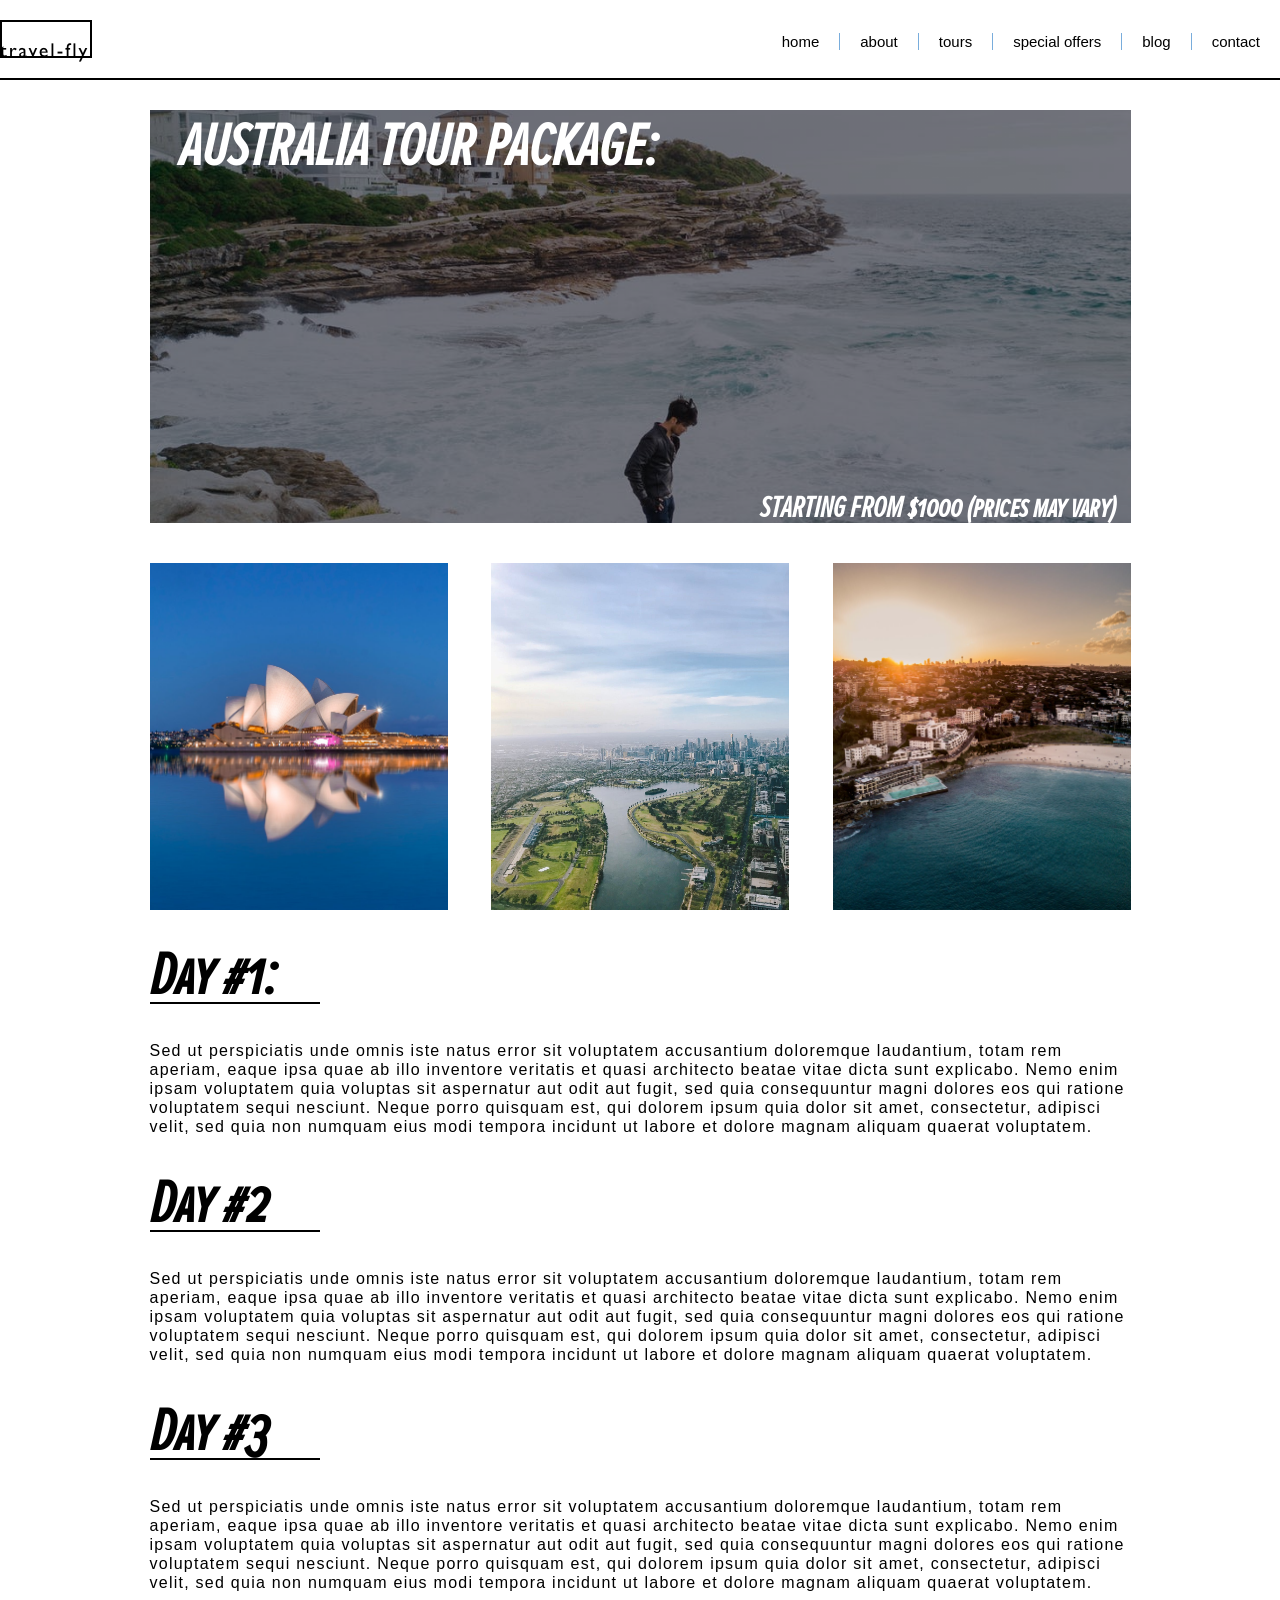
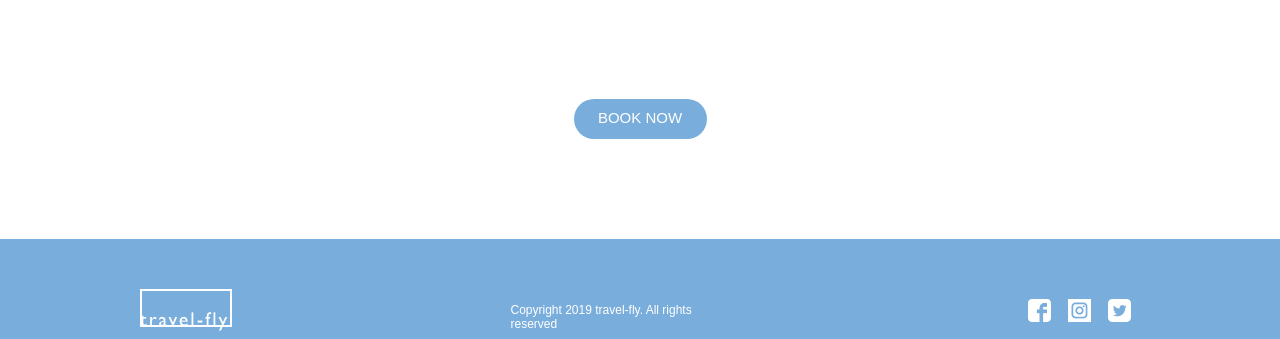
==== australia.html @ 0bad38cb "Initial commit" ====
<!DOCTYPE html>
<html lang="en">
  <head>
    <meta charset="UTF-8" />
    <meta name="viewport" content="width=device-width, initial-scale=1.0" />
    <title>Australia</title>
    <link rel="stylesheet" href="css/styles.css" />
  </head>
  <body>
    <nav class="black">
      <div class="logo"></div>
      <div class="black-links">
        <a href="index.html" class="active">home</a>
        <a href="about.html" class="active">about</a>
        <a href="tours.html" class="active">tours</a>
        <a href="special.html" class="active">special offers</a>
        <a href="blog.html" class="active">blog</a>
        <a class="contact" href="contact.html" class="acive">contact</a>
      </div>
    </nav>

    <!-- =========HEADER PICTURE=============== -->
    <section class="individual-tours">
      <header class="australia-main">
        <h1>AUSTRALIA TOUR PACKAGE:</h1>
        <h4>STARTING FROM $1000 (prices may vary)</h4>
      </header>

      <div class="tour-images">
        <div class="image seven"></div>
        <div class="image eight"></div>
        <div class="image nine"></div>
      </div>
      <div class="tour-text">
        <div class="text">
          <h1>Day #1:</h1>
          <p>
            Sed ut perspiciatis unde omnis iste natus error sit voluptatem
            accusantium doloremque laudantium, totam rem aperiam, eaque ipsa
            quae ab illo inventore veritatis et quasi architecto beatae vitae
            dicta sunt explicabo. Nemo enim ipsam voluptatem quia voluptas sit
            aspernatur aut odit aut fugit, sed quia consequuntur magni dolores
            eos qui ratione voluptatem sequi nesciunt. Neque porro quisquam est,
            qui dolorem ipsum quia dolor sit amet, consectetur, adipisci velit,
            sed quia non numquam eius modi tempora incidunt ut labore et dolore
            magnam aliquam quaerat voluptatem.
          </p>
        </div>
        <div class="text">
          <h1>Day #2</h1>
          <p>
            Sed ut perspiciatis unde omnis iste natus error sit voluptatem
            accusantium doloremque laudantium, totam rem aperiam, eaque ipsa
            quae ab illo inventore veritatis et quasi architecto beatae vitae
            dicta sunt explicabo. Nemo enim ipsam voluptatem quia voluptas sit
            aspernatur aut odit aut fugit, sed quia consequuntur magni dolores
            eos qui ratione voluptatem sequi nesciunt. Neque porro quisquam est,
            qui dolorem ipsum quia dolor sit amet, consectetur, adipisci velit,
            sed quia non numquam eius modi tempora incidunt ut labore et dolore
            magnam aliquam quaerat voluptatem.
          </p>
        </div>
        <div class="text">
          <h1>Day #3</h1>
          <p>
            Sed ut perspiciatis unde omnis iste natus error sit voluptatem
            accusantium doloremque laudantium, totam rem aperiam, eaque ipsa
            quae ab illo inventore veritatis et quasi architecto beatae vitae
            dicta sunt explicabo. Nemo enim ipsam voluptatem quia voluptas sit
            aspernatur aut odit aut fugit, sed quia consequuntur magni dolores
            eos qui ratione voluptatem sequi nesciunt. Neque porro quisquam est,
            qui dolorem ipsum quia dolor sit amet, consectetur, adipisci velit,
            sed quia non numquam eius modi tempora incidunt ut labore et dolore
            magnam aliquam quaerat voluptatem.
          </p>
        </div>
      </div>
    </section>
    <div class="learnmore-button">
      <p>BOOK NOW</p>
    </div>

    <footer>
      <div class="footer-content">
        <div class="icon"></div>
        <div class="copywright">
          Copyright 2019 travel-fly. All rights reserved
        </div>
        <div class="socials">
          <div class="facebook"></div>
          <div class="instagram"></div>
          <div class="twitter"></div>
        </div>
      </div>
    </footer>
  </body>
</html>
---- css/styles.css ----
* {
  margin: 0;
  padding: 0;
  box-sizing: border-box;
}

html,
body {
  height: 100px;
}

h1,
h2,
h3,
h4,
h5,
h6,
p {
  margin-bottom: 16px;
}

@font-face {
  font-family: "Gill Sans", "Gill Sans MT", Calibri, "Trebuchet MS", sans-serif;
  src: url(fonts/GillSans.ttf);
}
@font-face {
  font-family: ProximaNova;
  src: url(fonts/Proxima-Nova-Thinone.otf);
}
@font-face {
  font-family: Proxima;
  src: url(fonts/ProximaNovaScOsfExtraCondensed.ttf);
}
@font-face {
  font-family: Lato;
  src: url(fonts/Lato/Lato-lightItalic.ttf);
}
.hero {
  width: 100%;
  height: 500px;
  padding-top: 20px;
  background-image: linear-gradient(to right, rgba(0, 0, 0, 0.4), rgba(0, 0, 0, 0.4)), url(../assets/images/hero.jpg);
  margin: 0 auto;
  background-size: cover;
  background-repeat: no-repeat;
  background-position: center;
}

.promo-tours {
  width: 1280px;
  min-height: 304px;
  margin: -50px auto 0 auto;
  display: flex;
  justify-content: space-around;
  padding-left: 160px;
  padding-right: 160px;
}
.promo-tours .promo {
  height: 304px;
  width: 236px;
  background-position: center;
  background-size: cover;
  background-repeat: no-repeat;
  margin: 0 auto;
  color: #ffffff;
  text-align: center;
  font-family: Proxima;
}
.promo-tours .israel {
  background-image: linear-gradient(to right, rgba(0, 0, 0, 0.5), rgba(0, 0, 0, 0.5)), url(../assets/tour/tour-01.jpg);
}
.promo-tours h1 {
  height: 20px;
  margin: 0 auto;
  font-size: 60px;
  text-align: center;
  padding-top: 47px;
}
.promo-tours h2 {
  font-size: 30px;
  padding-top: 70px;
  padding-bottom: 50px;
}
.promo-tours .learnmore-button {
  width: 133px;
  height: 40px;
  background-color: #79addc;
  z-index: 99;
  border-radius: 20px;
  margin: auto;
  padding-top: 10px;
}
.promo-tours .learnmore-button a {
  font-size: 15px;
  margin: 0 auto;
  width: 100px;
  height: 17px;
  font-size: 15px;
  margin: 0 auto;
  text-align: center;
  padding-top: 10px;
  font-family: "Gill Sans", "Gill Sans MT", Calibri, "Trebuchet MS", sans-serif;
  text-decoration: none;
  color: #ffffff;
}
.promo-tours .usa {
  background-image: linear-gradient(to right, rgba(0, 0, 0, 0.5), rgba(0, 0, 0, 0.5)), url(../assets/tour/tour-02.jpg);
}
.promo-tours .australia {
  background-image: linear-gradient(to right, rgba(0, 0, 0, 0.5), rgba(0, 0, 0, 0.5)), url(../assets/tour/tour-03.jpg);
}

@media only screen and (max-width: 1060px) {
  .promo-tours {
    width: 236px;
    flex-direction: column;
    padding-left: 0;
    padding-right: 0;
    display: block;
  }
  .promo-tours .promo {
    margin-bottom: 30px;
  }
}
footer {
  width: 100%;
  min-height: 100px;
  background-color: #79addc;
}
footer .footer-content {
  max-width: 1000px;
  min-height: 60px;
  margin: 0 auto;
  padding-top: 50px;
  display: flex;
  justify-content: space-between;
  align-items: center;
}
footer .footer-content .icon {
  width: 92px;
  height: 42px;
  background-image: url(../assets/icons/logo-white.png);
  background-position: center;
  background-size: cover;
  background-repeat: no-repeat;
}
footer .footer-content .copywright {
  width: 230px;
  height: 14px;
  font-family: "Gill Sans", "Gill Sans MT", Calibri, "Trebuchet MS", sans-serif;
  font-size: 12px;
  color: #ffffff;
}
footer .footer-content .socials {
  width: 121px;
  min-height: 23px;
  display: flex;
  justify-content: space-around;
}
footer .footer-content .socials .facebook {
  height: 23px;
  width: 23px;
  background-image: url(../assets/icons/facebook@2x.png);
  background-position: center;
  background-size: cover;
  background-repeat: no-repeat;
}
footer .footer-content .socials .instagram {
  height: 23px;
  width: 23px;
  background-image: url(../assets/icons/instagram@2x.png);
  background-position: center;
  background-size: cover;
  background-repeat: no-repeat;
}
footer .footer-content .socials .twitter {
  height: 23px;
  width: 23px;
  background-image: url(../assets/icons/twitter@2x.png);
  background-position: center;
  background-size: cover;
  background-repeat: no-repeat;
}

@media only screen and (max-width: 1100px) {
  footer {
    display: block;
    padding-top: 15px;
  }
  footer .footer-content {
    display: flex;
    justify-content: space-around;
    padding-left: 10px;
    padding-right: 10px;
  }
  footer .footer-content .icon {
    margin-left: 15px;
  }
  footer .copywright {
    margin-left: 90px;
    padding-top: 15px;
    padding-bottom: 15px;
  }
  footer .socials {
    width: 125px;
    margin-left: 135px;
    padding-top: 15px;
    padding-bottom: 15px;
  }
}
.booking-form {
  max-width: 1280px;
  min-height: 200px;
  margin: 0 auto;
  display: block;
}
.booking-form h1 {
  width: 1280px;
  padding-left: 202px;
  margin-top: 50px;
  height: 50px;
  font-family: Proxima;
  font-size: 60px;
}
.booking-form .info-fields {
  max-width: 875px;
  min-height: 60px;
  margin: 0 auto;
  border-bottom: 20px;
}
.booking-form .info-fields .field-one-container {
  max-width: 875px;
  min-height: 50px;
  display: flex;
  border-bottom: 20px;
  justify-content: space-between;
}
.booking-form .info-fields .field-one-container #field-one {
  width: 325px;
  height: 50px;
  border: solid #79addc 1px;
  margin-bottom: 15px;
  text-indent: 10px;
}
.booking-form .info-fields .field-one-container #field-two {
  width: 540px;
  height: 50px;
  border: solid #79addc 1px;
  margin-bottom: 15px;
  text-indent: 10px;
}
.booking-form .info-fields .field-two-container {
  max-width: 875px;
  min-height: 50px;
  margin-top: 15px;
  display: flex;
  justify-content: space-between;
  border-bottom: 20px;
}
.booking-form .info-fields .field-two-container #field-three {
  width: 325px;
  height: 50px;
  border: solid #79addc 1px;
  margin-bottom: 15px;
  text-indent: 10px;
}
.booking-form .info-fields .field-two-container #field-four {
  max-width: 540px;
  height: 50px;
  border: solid #79addc 1px;
  margin-bottom: 15px;
  text-indent: 10px;
}
.booking-form .checkin-fields {
  max-width: 875px;
  min-height: 60px;
  margin-top: 25px;
  margin: 0 auto;
  display: block;
}
.booking-form .check-in {
  max-width: 875px;
  height: 60px;
  font-family: "Gill Sans", "Gill Sans MT", Calibri, "Trebuchet MS", sans-serif;
  display: flex;
}
.booking-form .text-one {
  width: 118px;
  height: 60px;
  font-family: "Gill Sans", "Gill Sans MT", Calibri, "Trebuchet MS", sans-serif;
  opacity: 0.6;
  font-size: 18px;
  color: black;
  padding-top: 15px;
}
.booking-form #field-five {
  width: 757px;
  height: 60px;
  border: solid #79addc 1px;
  margin-bottom: 15px;
  text-indent: 10px;
}
.booking-form #field-five input {
  text-indent: 10px;
}
.booking-form .check-out {
  max-width: 875px;
  height: 60px;
  font-family: "Gill Sans", "Gill Sans MT", Calibri, "Trebuchet MS", sans-serif;
  display: flex;
}
.booking-form .check-out .text-two {
  width: 118px;
  height: 60px;
  font-family: "Gill Sans", "Gill Sans MT", Calibri, "Trebuchet MS", sans-serif;
  opacity: 0.6;
  font-size: 18px;
  color: black;
  padding-top: 20px;
  margin-top: 5px;
}
.booking-form .check-out #field-six {
  width: 757px;
  height: 60px;
  border: solid #79addc 1px;
  margin-bottom: 15px;
  text-indent: 10px;
  margin-top: 10px;
}
.booking-form .people-fields {
  max-width: 1280px;
  min-height: 60px;
  margin-top: 25px;
  display: flex;
  padding-left: 135px;
  padding-right: 135px;
  justify-content: space-around;
  margin-top: 20px;
  padding-bottom: 25px;
}
.booking-form .people-fields .adult-container {
  width: 200px;
  height: 60px;
  display: flex;
  justify-content: space-between;
}
.booking-form .people-fields .adult-container .adult-text {
  width: 150px;
  font-family: "Gill Sans", "Gill Sans MT", Calibri, "Trebuchet MS", sans-serif;
  opacity: 0.6;
  margin-top: 10px;
}
.booking-form .people-fields .adult-container .adult-field {
  width: 105px;
  height: 40px;
  border: solid #79addc 1px;
}
.booking-form .people-fields .children-container {
  max-width: 200px;
  height: 60px;
  display: flex;
  justify-content: space-between;
}
.booking-form .people-fields .children-container .children-text {
  width: 150px;
  font-family: "Gill Sans", "Gill Sans MT", Calibri, "Trebuchet MS", sans-serif;
  opacity: 0.6;
  margin-top: 10px;
}
.booking-form .people-fields .children-container .children-field {
  width: 105px;
  height: 40px;
  border: solid #79addc 1px;
}
.booking-form .people-fields .rooms-container {
  max-width: 200px;
  height: 60px;
  display: flex;
  justify-content: space-between;
}
.booking-form .people-fields .rooms-container .rooms-text {
  width: 150px;
  font-family: "Gill Sans", "Gill Sans MT", Calibri, "Trebuchet MS", sans-serif;
  opacity: 0.6;
  margin-top: 10px;
}
.booking-form .people-fields .rooms-container .rooms-field {
  width: 105px;
  height: 40px;
  border: solid #79addc 1px;
}
.booking-form .message-container {
  max-width: 1280px;
  min-height: 200px;
}
.booking-form .message-container #message {
  width: 875px;
  height: 200px;
  margin-bottom: 30px;
  border: solid #79addc 1px;
  margin-left: 202px;
}
.booking-form .message-container #message ::placeholder {
  margin-left: 10px;
}
.booking-form .submit-button-container {
  max-width: 875px;
  min-height: 140px;
  margin: 0 auto;
}
.booking-form .submit-button {
  max-width: 875px;
  min-height: 60px;
  background-color: #79addc;
  border-radius: 30px;
  font-family: "Gill Sans", "Gill Sans MT", Calibri, "Trebuchet MS", sans-serif;
  font-size: 15px;
  color: #ffffff;
  text-align: center;
  display: flex;
  justify-content: center;
  align-items: center;
}

@media only screen and (max-width: 1100px) {
  .booking-form {
    width: 375px;
    flex-direction: column;
    padding-left: 0;
    padding-right: 0;
    display: block;
    margin: 0 auto;
  }
  .booking-form h1 {
    padding-left: 0;
  }
  .booking-form .info-fields {
    width: 375px;
    display: block;
  }
  .booking-form .info-fields .field-one-container {
    width: 375px;
    display: block;
  }
  .booking-form .info-fields .field-one-container #field-one {
    width: 375px;
  }
  .booking-form .info-fields .field-one-container #field-two {
    width: 375px;
  }
  .booking-form .info-fields .field-two-container {
    width: 375px;
    display: block;
  }
  .booking-form .info-fields .field-two-container #field-three {
    width: 375px;
    height: 50px;
  }
  .booking-form .info-fields .field-two-container #field-four {
    width: 375px;
    height: 50px;
  }
  .booking-form .checkin-fields {
    width: 375px;
    display: block;
    margin-left: 0;
  }
  .booking-form .checkin-fields .check-in {
    width: 375px;
  }
  .booking-form .checkin-fields .check-in .text-one {
    width: 100px;
    font-size: 15px;
  }
  .booking-form .checkin-fields .check-in #field-five {
    width: 275px;
  }
  .booking-form .checkin-fields .check-out {
    width: 375px;
  }
  .booking-form .checkin-fields .text-two {
    width: 100px;
    font-size: 15px;
  }
  .booking-form .checkin-fields #field-six {
    width: 275px;
  }
  .booking-form .people-fields {
    width: 375px;
    min-height: 200px;
    display: block;
    margin: 0 auto;
    flex-direction: column;
    padding-left: 0;
    padding-right: 0;
    align-items: center;
    margin-top: 0;
    margin-top: 50px;
  }
  .booking-form .people-fields .adult-container {
    margin-bottom: 25px;
  }
  .booking-form .people-fields .children-container {
    margin-bottom: 25px;
  }
  .booking-form .message-container {
    margin-left: 0;
  }
  .booking-form .message-container #message {
    width: 375px;
    margin-left: 0;
  }
}
nav {
  max-width: 980px;
  min-height: 60px;
  margin: 0 auto;
  display: flex;
  justify-content: space-between;
  border-bottom: #ffffff solid 2px;
}
nav .logo {
  width: 92px;
  height: 42px;
  background-image: url(../assets/icons/logo-white.png);
  background-position: center;
  background-size: cover;
  background-repeat: no-repeat;
}
nav .links {
  width: 525px;
  min-height: 42px;
  display: flex;
  font-family: "Gill Sans", "Gill Sans MT", Calibri, "Trebuchet MS", sans-serif;
  font-size: 15px;
}
nav .links a {
  text-decoration: none;
  color: #ffffff;
  align-self: center;
  margin: auto;
  border-right: solid 1px #79addc;
  padding-left: 20px;
  padding-right: 20px;
}
nav .links .contact {
  border-right: none;
}

.hero-content {
  width: 475px;
  height: 285px;
  margin: 0 auto;
  margin-top: 100px;
}
.hero-content h1 {
  font-family: Proxima;
  font-size: 60px;
  color: #ffffff;
  text-align: center;
}
.hero-content p {
  font-family: Lato;
  font-size: 20px;
  color: #ffffff;
  text-align: center;
  padding-bottom: 25px;
}
.hero-content .readmore-button {
  width: 122px;
  height: 40px;
  background-color: #79addc;
  margin: 0 auto;
  text-align: center;
  align-items: center;
  margin-top: 25px;
}
.hero-content .readmore-button p {
  font-family: "Gill Sans", "Gill Sans MT", Calibri, "Trebuchet MS", sans-serif;
  font-size: 15px;
  color: #ffffff;
  padding-top: 10px;
}

.black {
  max-width: 1280px;
  height: 60px;
  margin: 0 auto;
  display: flex;
  justify-content: space-between;
  border-bottom: black solid 2px;
  margin-top: 20px;
}
.black .logo {
  width: 92px;
  height: 42px;
  background-image: url(../assets/icons/logo-black.png);
  background-position: center;
  background-size: cover;
  background-repeat: no-repeat;
}
.black .black-links {
  max-width: 525px;
  height: 42px;
  display: flex;
  font-family: "Gill Sans", "Gill Sans MT", Calibri, "Trebuchet MS", sans-serif;
  font-size: 15px;
}
.black a {
  text-decoration: none;
  color: black;
  align-self: center;
  margin: auto;
  border-right: solid 1px #79addc;
  padding-left: 20px;
  padding-right: 20px;
  color: black;
}
.black .contact {
  border-right: none;
}

.about-content {
  max-width: 980px;
  min-height: 200px;
  margin: 0 auto;
  margin-top: 179px;
  margin-bottom: 230px;
}
.about-content .about-text {
  min-height: 200px;
  max-width: 980px;
}
.about-content h1 {
  width: 150px;
  height: 60px;
  font-family: ProximaNova;
  font-size: 40px;
  border-bottom: solid black 2px;
}
.about-content p {
  font-family: "Gill Sans", "Gill Sans MT", Calibri, "Trebuchet MS", sans-serif;
  font-size: 16px;
  line-height: 19px;
  letter-spacing: 1.6px;
}
.about-content .client-content {
  min-height: 200px;
  max-width: 900px;
  margin-top: 101px;
}
.about-content .client-content h3 {
  width: 240px;
  height: 35px;
  font-family: ProximaNova;
  font-size: 30px;
  border-bottom: solid black 2px;
}
.about-content .client-content .client-one {
  min-height: 150px;
  max-width: 800px;
  display: flex;
}
.about-content .client-content .client-one .client-image {
  width: 260px;
  height: 150px;
}
.about-content .client-content .client-one .client1 {
  background-image: url(../assets/images/about-client-01.jpg);
  background-size: cover;
  background-repeat: no-repeat;
  background-position: center;
}
.about-content .client-content .client-one .client-quote {
  width: 416px;
  min-height: 150px;
  padding-left: 20px;
  position: relative;
}
.about-content .client-content .client-one .client-quote p {
  font-family: "Gill Sans", "Gill Sans MT", Calibri, "Trebuchet MS", sans-serif;
  font-size: 15px;
}
.about-content .client-content .client-one .client-quote p:last-of-type {
  margin-bottom: 55px;
}
.about-content .client-content .client-one .client-quote .client-name {
  position: absolute;
  right: 0;
  bottom: 0;
  font-family: Proxima;
  color: #79addc;
  font-size: 20px;
}
.about-content .client-content .client-two {
  min-height: 150px;
  max-width: 800px;
  display: flex;
  margin-top: 37px;
  padding-bottom: 50px;
}
.about-content .client-content .client-two .client-image {
  width: 260px;
  height: 150px;
}
.about-content .client-content .client-two .client2 {
  background-image: url(../assets/images/about-client-02.jpg);
  background-size: cover;
  background-repeat: no-repeat;
  background-position: center;
}
.about-content .client-content .client-two .client-quote {
  width: 416px;
  min-height: 150px;
  padding-left: 20px;
  position: relative;
}
.about-content .client-content .client-two .client-quote p {
  font-family: "Gill Sans", "Gill Sans MT", Calibri, "Trebuchet MS", sans-serif;
  font-size: 15px;
}
.about-content .client-content .client-two .client-quote p:last-of-type {
  margin-bottom: 55px;
}
.about-content .client-content .client-two .client-quote .client-name {
  position: absolute;
  right: 0;
  bottom: 0;
  font-family: Proxima;
  color: #79addc;
  font-size: 20px;
}

@media only screen and (max-width: 1000px) {
  .about-content {
    padding: 20px;
    display: block;
    margin-right: 15px;
    margin-top: 25px;
    margin-bottom: 50px;
    flex-direction: column;
  }
  .about-content .client-content {
    padding: 20px;
    display: block;
    margin-right: 15px;
    margin: 0 auto;
  }
  .about-content .client-content .client-one {
    display: block;
  }
  .about-content .client-content .client-quote {
    width: 300px;
    margin-top: 25px;
    text-align: left;
  }
  .about-content .client-content .client-two {
    display: block;
  }
}
.tours-content header {
  max-width: 981px;
  margin: 50px auto 0 auto;
  min-height: 200px;
  background-image: linear-gradient(rgba(0, 0, 0, 0.5), rgba(0, 0, 0, 0.5)), url(../assets/tour/tours-header.jpg);
  background-position: center;
  background-size: cover;
  background-repeat: no-repeat;
  display: flex;
  justify-content: center;
  align-items: center;
}
.tours-content header span {
  font-family: Proxima;
  font-size: 60px;
  color: #ffffff;
  text-transform: uppercase;
}
.tours-content .all-tours {
  max-width: 818px;
  margin: 48px auto 0 auto;
  min-height: 200px;
  display: flex;
  justify-content: space-between;
  flex-wrap: wrap;
  padding-bottom: 100px;
}
.tours-content .all-tours .promo {
  width: 236px;
  height: 304px;
  margin-bottom: 55px;
  background-position: center;
  background-size: cover;
  background-repeat: no-repeat;
  color: #ffffff;
  text-align: center;
  font-family: Proxima;
}
.tours-content .all-tours h1 {
  height: 20px;
  margin: 0 auto;
  font-size: 60px;
  text-align: center;
  padding-top: 47px;
}
.tours-content .all-tours h2 {
  font-family: Proxima;
  font-size: 30px;
  padding-top: 60px;
  padding-bottom: 80px;
  padding-bottom: 40px;
}
.tours-content .all-tours .learnmore-button {
  width: 133px;
  height: 40px;
  background-color: #79addc;
  padding-bottom: 30px;
  padding-bottom: 10px;
  z-index: 99;
  border-radius: 20px;
  margin: auto;
  display: flex;
  justify-content: center;
  align-items: center;
  text-align: center;
}
.tours-content .all-tours .learnmore-button a {
  font-size: 15px;
  margin: 0 auto;
  width: 100px;
  height: 17px;
  font-size: 15px;
  margin: 0 auto;
  text-align: center;
  padding-top: 5px;
  font-family: "Gill Sans", "Gill Sans MT", Calibri, "Trebuchet MS", sans-serif;
  text-decoration: none;
  color: #ffffff;
}
.tours-content .all-tours .israel {
  background-image: linear-gradient(rgba(0, 0, 0, 0.5), rgba(0, 0, 0, 0.5)), url(../assets/tour/tour-01.jpg);
}
.tours-content .all-tours .usa {
  background-image: linear-gradient(to right, rgba(0, 0, 0, 0.5), rgba(0, 0, 0, 0.5)), url(../assets/tour/tour-02.jpg);
}
.tours-content .all-tours .australia {
  background-image: linear-gradient(rgba(0, 0, 0, 0.5), rgba(0, 0, 0, 0.5)), url(../assets/tour/tour-03.jpg);
}
.tours-content .all-tours .newz {
  background-image: linear-gradient(rgba(0, 0, 0, 0.5), rgba(0, 0, 0, 0.5)), url(../assets/tour/tour-04.jpg);
}
.tours-content .all-tours .newz h1 {
  font-size: 50px;
}
.tours-content .all-tours .france {
  background-image: linear-gradient(rgba(0, 0, 0, 0.5), rgba(0, 0, 0, 0.5)), url(../assets/tour/tour-05.jpg);
}
.tours-content .all-tours .egypt {
  background-image: linear-gradient(rgba(0, 0, 0, 0.5), rgba(0, 0, 0, 0.5)), url(../assets/tour/tour-06.jpg);
}
.tours-content .all-tours .japan {
  background-image: linear-gradient(rgba(0, 0, 0, 0.5), rgba(0, 0, 0, 0.5)), url(../assets/tour/tour-07.jpg);
}
.tours-content .all-tours .canada {
  background-image: linear-gradient(rgba(0, 0, 0, 0.5), rgba(0, 0, 0, 0.5)), url(../assets/tour/tour-08.jpg);
}
.tours-content .all-tours .uae {
  background-image: linear-gradient(rgba(0, 0, 0, 0.5), rgba(0, 0, 0, 0.5)), url(../assets/tour/tour-09.jpg);
}

@media only screen and (max-width: 850px) {
  .all-tours {
    width: 375;
    flex-direction: column;
    align-items: center;
    padding-left: 10px;
    padding-right: 10px;
  }
}
.individual-tours {
  max-width: 981px;
  margin: 0 auto;
  min-height: 200px;
}
.individual-tours .israel-main {
  height: 413px;
  background-image: linear-gradient(rgba(0, 0, 0, 0.5), rgba(0, 0, 0, 0.5)), url(../assets/tour/tour-01.jpg);
  background-position: center;
  background-size: cover;
  background-repeat: no-repeat;
  font-family: Proxima;
  color: #ffffff;
}
.individual-tours .israel-main h1 {
  font-size: 60px;
  margin-top: 30px;
  margin-left: 30px;
}
.individual-tours .israel-main h4 {
  font-size: 30px;
  margin-top: 290px;
  text-align: right;
  padding-right: 15px;
}
.individual-tours .tour-images {
  max-width: 981px;
  margin: 40px auto 0 auto;
  height: 347px;
  display: flex;
  justify-content: space-between;
}
.individual-tours .tour-images .image {
  width: 298px;
  height: 347px;
  background-position: center;
  background-size: cover;
  background-repeat: no-repeat;
}
.individual-tours .tour-images .one {
  background-image: url(../assets/tour/tour-israel/israel-tour-01.jpg);
}
.individual-tours .tour-images .two {
  background-image: url(../assets/tour/tour-israel/israel-tour-02.jpg);
}
.individual-tours .tour-images .three {
  background-image: url(../assets/tour/tour-israel/israel-tour-03.jpg);
}
.individual-tours .tour-text {
  margin-top: 29px;
  min-height: 790px;
}
.individual-tours .tour-text .text {
  min-height: 228px;
}
.individual-tours .tour-text .text h1 {
  width: 170px;
  height: 65px;
  font-family: Proxima;
  font-size: 60px;
  border-bottom: solid black 2px;
}
.individual-tours .tour-text .text p {
  font-family: "Gill Sans", "Gill Sans MT", Calibri, "Trebuchet MS", sans-serif;
  font-size: 16px;
  line-height: 19px;
  letter-spacing: 1.25px;
  margin-top: 37px;
}

.learnmore-button {
  width: 133px;
  height: 40px;
  background-color: #79addc;
  z-index: 99;
  border-radius: 20px;
  margin: auto;
  margin-bottom: 100px;
}
.learnmore-button p {
  font-size: 15px;
  margin: 0 auto;
  width: 100px;
  height: 17px;
  font-size: 15px;
  margin: 0 auto;
  text-align: center;
  padding-top: 10px;
  font-family: "Gill Sans", "Gill Sans MT", Calibri, "Trebuchet MS", sans-serif;
  color: #ffffff;
  margin-top: -30px;
}

@media only screen and (max-width: 700px) {
  .tour-images {
    padding-left: 10px;
    padding-right: 10px;
  }

  .tour-text {
    padding-left: 20px;
    padding-right: 20px;
    margin-bottom: 100px;
  }

  .learnmore-button {
    margin-top: 25px;
  }
}
.individual-tours .usa-main {
  height: 413px;
  background-image: linear-gradient(rgba(0, 0, 0, 0.5), rgba(0, 0, 0, 0.5)), url(../assets/tour/tour-02.jpg);
  background-position: center;
  background-size: cover;
  background-repeat: no-repeat;
  font-family: Proxima;
  color: #ffffff;
}
.individual-tours .usa-main h1 {
  font-size: 60px;
  margin-top: 30px;
  margin-left: 30px;
}
.individual-tours .usa-main h4 {
  font-size: 30px;
  padding-top: 290px;
  text-align: right;
  padding-right: 15px;
}
.individual-tours .tour-images {
  background-position: center;
  background-size: cover;
  background-repeat: no-repeat;
}
.individual-tours .tour-images .four {
  background-image: url(../assets/tour/tour-usa/usa-tour-01.jpg);
}
.individual-tours .tour-images .five {
  background-image: url(../assets/tour/tour-usa/usa-tour-02.jpg);
}
.individual-tours .tour-images .six {
  background-image: url(../assets/tour/tour-usa/usa-tour-03.jpg);
}

@media only screen and (max-width: 700px) {
  .tour-images {
    padding-left: 10px;
    padding-right: 10px;
  }

  .tour-text {
    padding-left: 20px;
    padding-right: 20px;
    margin-bottom: 100px;
  }

  .learnmore-button {
    margin-top: 25px;
  }
}
.individual-tours .australia-main {
  height: 413px;
  background-image: linear-gradient(rgba(0, 0, 0, 0.5), rgba(0, 0, 0, 0.5)), url(../assets/tour/tour-03.jpg);
  background-position: center;
  background-size: cover;
  background-repeat: no-repeat;
  font-family: Proxima;
  color: #ffffff;
}
.individual-tours .australia-main h1 {
  font-size: 60px;
  margin-top: 30px;
  margin-left: 30px;
}
.individual-tours .australia-main h4 {
  font-size: 30px;
  padding-top: 290px;
  text-align: right;
  padding-right: 15px;
}
.individual-tours .tour-images {
  background-position: center;
  background-size: cover;
  background-repeat: no-repeat;
}
.individual-tours .tour-images .seven {
  background-image: url(../assets/tour/tour-aus/aus-tour-01.jpg);
}
.individual-tours .tour-images .eight {
  background-image: url(../assets/tour/tour-aus/aus-tour-02.jpg);
}
.individual-tours .tour-images .nine {
  background-image: url(../assets/tour/tour-aus/aus-tour-03.jpg);
}

@media only screen and (max-width: 700px) {
  .individual-tours .australia-main h1 {
    font-size: 50px;
  }
  .individual-tours .tour-images {
    padding-left: 10px;
    padding-right: 10px;
  }
  .individual-tours .tour-text {
    padding-left: 20px;
    padding-right: 20px;
    margin-bottom: 100px;
  }
  .individual-tours .learnmore-button {
    margin-top: 25px;
  }
}
.individual-tours .newz-main {
  height: 413px;
  background-image: linear-gradient(rgba(0, 0, 0, 0.5), rgba(0, 0, 0, 0.5)), url(../assets/tour/tour-04.jpg);
  background-position: center;
  background-size: cover;
  background-repeat: no-repeat;
  font-family: Proxima;
  color: #ffffff;
}
.individual-tours .newz-main h1 {
  font-size: 60px;
  margin-top: 30px;
  margin-left: 30px;
}
.individual-tours .newz-main h4 {
  font-size: 30px;
  padding-top: 290px;
  text-align: right;
  padding-right: 15px;
}
.individual-tours .tour-images {
  background-position: center;
  background-size: cover;
  background-repeat: no-repeat;
}
.individual-tours .tour-images .ten {
  background-image: url(../assets/tour/tour-nz/nz-tour-01.jpg);
}
.individual-tours .tour-images .eleven {
  background-image: url(../assets/tour/tour-nz/nz-tour-02.jpg);
}
.individual-tours .tour-images .twelve {
  background-image: url(../assets/tour/tour-nz/nz-tour-03.jpg);
}

@media only screen and (max-width: 700px) {
  .individual-tours .newz-main h1 {
    font-size: 50px;
  }
  .individual-tours .tour-images {
    padding-left: 10px;
    padding-right: 10px;
  }
  .individual-tours .tour-text {
    padding-left: 20px;
    padding-right: 20px;
    margin-bottom: 100px;
  }
  .individual-tours .learnmore-button {
    margin-top: 25px;
  }
}
.individual-tours .france-main {
  height: 413px;
  background-image: linear-gradient(rgba(0, 0, 0, 0.5), rgba(0, 0, 0, 0.5)), url(../assets/tour/tour-05.jpg);
  background-position: center;
  background-size: cover;
  background-repeat: no-repeat;
  font-family: Proxima;
  color: #ffffff;
}
.individual-tours .france-main h1 {
  font-size: 60px;
  margin-top: 30px;
  margin-left: 30px;
}
.individual-tours .france-main h4 {
  font-size: 30px;
  padding-top: 290px;
  text-align: right;
  padding-right: 15px;
}
.individual-tours .tour-images {
  background-position: center;
  background-size: cover;
  background-repeat: no-repeat;
}
.individual-tours .tour-images .thirteen {
  background-image: url(../assets/tour/tour-france/france-tour-01.jpg);
}
.individual-tours .tour-images .fourteen {
  background-image: url(../assets/tour/tour-france/france-tour-02.jpg);
}
.individual-tours .tour-images .fifteen {
  background-image: url(../assets/tour/tour-france/france-tour-03.jpg);
}

@media only screen and (max-width: 700px) {
  .tour-images {
    padding-left: 10px;
    padding-right: 10px;
  }

  .tour-text {
    padding-left: 20px;
    padding-right: 20px;
    margin-bottom: 100px;
  }

  .learnmore-button {
    margin-top: 25px;
  }
}
.individual-tours .egypt-main {
  height: 413px;
  background-image: linear-gradient(rgba(0, 0, 0, 0.5), rgba(0, 0, 0, 0.5)), url(../assets/tour/tour-06.jpg);
  background-position: center;
  background-size: cover;
  background-repeat: no-repeat;
  font-family: Proxima;
  color: #ffffff;
}
.individual-tours .egypt-main h1 {
  font-size: 60px;
  margin-top: 30px;
  margin-left: 30px;
}
.individual-tours .egypt-main h4 {
  font-size: 30px;
  padding-top: 290px;
  text-align: right;
  padding-right: 15px;
}
.individual-tours .tour-images {
  background-position: center;
  background-size: cover;
  background-repeat: no-repeat;
}
.individual-tours .tour-images .sixteen {
  background-image: url(../assets/tour/tour-egypt/egypt-tour-01.jpg);
}
.individual-tours .tour-images .seventeen {
  background-image: url(../assets/tour/tour-egypt/egypt-tour-02.jpg);
}
.individual-tours .tour-images .eighteen {
  background-image: url(../assets/tour/tour-egypt/egypt-tour-03.jpg);
}

@media only screen and (max-width: 700px) {
  .tour-images {
    padding-left: 10px;
    padding-right: 10px;
  }

  .tour-text {
    padding-left: 20px;
    padding-right: 20px;
    margin-bottom: 100px;
  }

  .learnmore-button {
    margin-top: 25px;
  }
}
.individual-tours .japan-main {
  height: 413px;
  background-image: linear-gradient(rgba(0, 0, 0, 0.5), rgba(0, 0, 0, 0.5)), url(../assets/tour/tour-07.jpg);
  background-position: center;
  background-size: cover;
  background-repeat: no-repeat;
  font-family: Proxima;
  color: #ffffff;
}
.individual-tours .japan-main h1 {
  font-size: 60px;
  margin-top: 30px;
  margin-left: 30px;
}
.individual-tours .japan-main h4 {
  font-size: 30px;
  padding-top: 290px;
  text-align: right;
  padding-right: 15px;
}
.individual-tours .tour-images {
  background-position: center;
  background-size: cover;
  background-repeat: no-repeat;
}
.individual-tours .tour-images .nineteen {
  background-image: url(../assets/tour/tour-japan/japan-tour-01.jpg);
}
.individual-tours .tour-images .twenty {
  background-image: url(../assets/tour/tour-japan/japan-tour-02.jpg);
}
.individual-tours .tour-images .twentyone {
  background-image: url(../assets/tour/tour-japan/japan-tour-03.jpg);
}

@media only screen and (max-width: 700px) {
  .tour-images {
    padding-left: 10px;
    padding-right: 10px;
  }

  .tour-text {
    padding-left: 20px;
    padding-right: 20px;
    margin-bottom: 100px;
  }

  .learnmore-button {
    margin-top: 25px;
  }
}
.individual-tours .canada-main {
  height: 413px;
  background-image: linear-gradient(rgba(0, 0, 0, 0.5), rgba(0, 0, 0, 0.5)), url(../assets/tour/tour-08.jpg);
  background-position: center;
  background-size: cover;
  background-repeat: no-repeat;
  font-family: Proxima;
  color: #ffffff;
}
.individual-tours .canada-main h1 {
  font-size: 60px;
  margin-top: 30px;
  margin-left: 30px;
}
.individual-tours .canada-main h4 {
  font-size: 30px;
  padding-top: 290px;
  text-align: right;
  padding-right: 15px;
}
.individual-tours .tour-images {
  background-position: center;
  background-size: cover;
  background-repeat: no-repeat;
}
.individual-tours .tour-images .twentytwo {
  background-image: url(../assets/tour/tour-canada/canada-tour-01.jpg);
}
.individual-tours .tour-images .twentythree {
  background-image: url(../assets/tour/tour-canada/canada-tour-02.jpg);
}
.individual-tours .tour-images .twentyfour {
  background-image: url(../assets/tour/tour-canada/canada-tour-03.jpg);
}

@media only screen and (max-width: 700px) {
  .tour-images {
    padding-left: 10px;
    padding-right: 10px;
  }

  .tour-text {
    padding-left: 20px;
    padding-right: 20px;
    margin-bottom: 100px;
  }

  .learnmore-button {
    margin-top: 25px;
  }
}
.individual-tours .uae-main {
  height: 413px;
  background-image: linear-gradient(rgba(0, 0, 0, 0.5), rgba(0, 0, 0, 0.5)), url(../assets/tour/tour-09.jpg);
  background-position: center;
  background-size: cover;
  background-repeat: no-repeat;
  font-family: Proxima;
  color: #ffffff;
}
.individual-tours .uae-main h1 {
  font-size: 60px;
  margin-top: 30px;
  margin-left: 30px;
}
.individual-tours .uae-main h4 {
  font-size: 30px;
  padding-top: 290px;
  text-align: right;
  padding-right: 15px;
}
.individual-tours .tour-images {
  background-position: center;
  background-size: cover;
  background-repeat: no-repeat;
}
.individual-tours .tour-images .twentyfive {
  background-image: url(../assets/tour/tour-uae/uae-tour-01.jpg);
}
.individual-tours .tour-images .twentysix {
  background-image: url(../assets/tour/tour-uae/uae-tour-02.jpg);
}
.individual-tours .tour-images .twentyseven {
  background-image: url(../assets/tour/tour-uae/uae-tour-03.jpg);
}

@media only screen and (max-width: 700px) {
  .tour-images {
    padding-left: 10px;
    padding-right: 10px;
  }

  .tour-text {
    padding-left: 20px;
    padding-right: 20px;
    margin-bottom: 100px;
  }

  .learnmore-button {
    margin-top: 25px;
  }
}
.special-content {
  max-width: 980px;
  margin: 150px auto 85px auto;
  min-height: 910px;
}
.special-content .title {
  display: flex;
}
.special-content .title .offer {
  width: 175px;
  height: 40px;
}
.special-content .title h1 {
  width: 166px;
  height: 40px;
  margin-bottom: 43px;
  font-family: Proxima;
  font-size: 30px;
  border-bottom: solid 2px black;
}
.special-content .title span {
  margin-left: 5px;
  font-family: Proxima;
  font-size: 30px;
}
.special-content .special {
  width: 545px;
  min-height: 287px;
  margin-bottom: 60px;
  display: flex;
  justify-content: space-between;
}
.special-content .special .two {
  padding-bottom: 100px;
}
.special-content .image {
  width: 199px;
  height: 287px;
  background-position: center;
  background-size: cover;
  background-repeat: no-repeat;
}
.special-content .barcelona {
  background-image: url(../assets/images/special-offer-01.jpg);
}
.special-content .bangkok {
  background-image: url(../assets/images/special-offer-02.jpg);
}
.special-content .content {
  width: 346px;
  height: 287px;
  padding-left: 20px;
  padding-right: 20px;
  display: block;
}
.special-content .content .title {
  display: flex;
}
.special-content .content h1 {
  font-family: Proxima;
  font-size: 30px;
  width: 180px;
  height: 37px;
  border: none;
  position: absolute;
}
.special-content .content .title-bangkok {
  width: 195px;
}
.special-content .content .smaller-border {
  width: 160px;
  border-bottom: solid 2px black;
  position: relative;
  top: 35px;
}
.special-content .content .thailand {
  width: 180px;
}
.special-content .content span {
  width: 70px;
  height: 37px;
  font-family: Proxima;
  font-size: 20px;
  position: relative;
  left: 176px;
  top: 5px;
  color: #ff7d38;
}
.special-content .content .discount {
  left: 195px;
  top: 5px;
}
.special-content p {
  width: 290px;
  height: 131px;
  margin-top: 50px;
  line-height: 18px;
  letter-spacing: 1.25px;
}
.special-content .learnmore-button {
  margin-top: 40px;
  margin-left: 0;
  font-family: "Gill Sans", "Gill Sans MT", Calibri, "Trebuchet MS", sans-serif;
  font-size: 15px;
  color: #ffffff;
  text-align: center;
  padding-top: 10px;
}

@media only screen and (max-width: 1000px) {
  .special {
    padding-left: 20px;
    padding-right: 20px;
  }
}
.blog-content {
  max-width: 980px;
  margin: 85px auto 0 auto;
  height: 1060px;
}
.blog-content h1 {
  width: 106px;
  height: 40px;
  font-family: Proxima;
  font-size: 30px;
  border-bottom: solid 2px black;
}
.blog-content .blog {
  height: 375px;
  margin-bottom: 100px;
  display: flex;
  justify-content: space-between;
  padding-left: 10px;
}
.blog-content .blog .date {
  height: 60px;
  width: 60px;
  background-position: center;
  background-size: cover;
  background-repeat: no-repeat;
}
.blog-content .blog .june {
  background-image: url(../assets/icons/datejune.png);
}
.blog-content .blog .july {
  background-image: url(../assets/icons/datejuly.png);
}
.blog-content .blog .blog-info {
  width: 900px;
  min-height: 259px;
  display: block;
  padding-right: 10px;
}
.blog-content .blog .blog-image {
  max-width: 900px;
  height: 259px;
  background-position: center;
  background-size: cover;
  background-repeat: no-repeat;
  background-image: url(../assets/images/blog.jpg);
}
.blog-content .blog .blog-text {
  width: 364px;
  min-height: 99px;
  padding-top: 20px;
}
.blog-content .blog .blog-text h5 {
  font-family: "Gill Sans", "Gill Sans MT", Calibri, "Trebuchet MS", sans-serif;
  font-size: 15px;
  opacity: 0.6;
}
.blog-content .blog .blog-text p {
  font-family: "Gill Sans", "Gill Sans MT", Calibri, "Trebuchet MS", sans-serif;
  font-size: 13px;
  color: #79addc;
}

.contact-content {
  max-width: 980px;
  margin: 185px auto 50px auto;
  min-height: 910px;
  display: flex;
  justify-content: space-between;
}
.contact-content .map {
  width: 400px;
  min-height: 732px;
  display: block;
  padding-left: 10px;
}
.contact-content .map h1 {
  height: 37px;
  width: 159px;
  font-family: Proxima;
  font-size: 30px;
  border-bottom: solid 2px black;
}
.contact-content .map .image-map {
  height: 442px;
  max-width: 400px;
  margin-top: 58px;
  background-image: url(../assets/images/map.png);
  background-position: center;
  background-size: cover;
  background-repeat: no-repeat;
}
.contact-content .map .map-content {
  min-height: 161px;
  width: 400px;
  margin-top: 34px;
  font-family: "Gill Sans", "Gill Sans MT", Calibri, "Trebuchet MS", sans-serif;
  font-size: 18px;
  margin-top: 35px;
}
.contact-content .map .map-content p {
  font-family: "Gill Sans", "Gill Sans MT", Calibri, "Trebuchet MS", sans-serif;
  font-size: 18px;
  line-height: 5px;
  opacity: 0.6;
}
.contact-content .form {
  max-width: 529px;
  min-height: 622px;
  margin-top: 95px;
  padding-right: 10px;
}
.contact-content .form input {
  width: 529px;
  height: 60px;
  background-color: #f5f5f5;
  margin-bottom: 20px;
  text-indent: 21px;
  font-family: "Gill Sans", "Gill Sans MT", Calibri, "Trebuchet MS", sans-serif;
  font-size: 16px;
  border: none;
}
.contact-content .form .message {
  width: 529px;
  height: 199px;
  margin-bottom: 20px;
}
.contact-content .form .readmore-button {
  width: 167px;
  height: 60px;
  background-color: #79addc;
  margin: 0 auto;
  text-align: center;
  align-items: center;
  font-family: "Gill Sans", "Gill Sans MT", Calibri, "Trebuchet MS", sans-serif;
  font-size: 16px;
  color: white;
  margin-left: 0;
  padding-top: 20px;
}

@media only screen and (max-width: 1030px) {
  .contact-content {
    width: 375px;
    padding-top: 60px;
    margin-left: 0;
    display: block;
    margin: 0 auto;
  }
  .contact-content .map {
    width: 375px;
    padding-left: 0;
  }
  .contact-content .map .image-map {
    width: 375px;
  }
  .contact-content .form {
    width: 375px;
    padding-top: 20px;
  }
  .contact-content .form input {
    width: 375px;
    margin: 0 auto;
    margin-bottom: 20px;
  }
  .contact-content .form .message {
    width: 375px;
  }

  .footer {
    margin-top: 25px;
    position: relative;
    top: 25px;
    margin: 0 auto;
  }
}
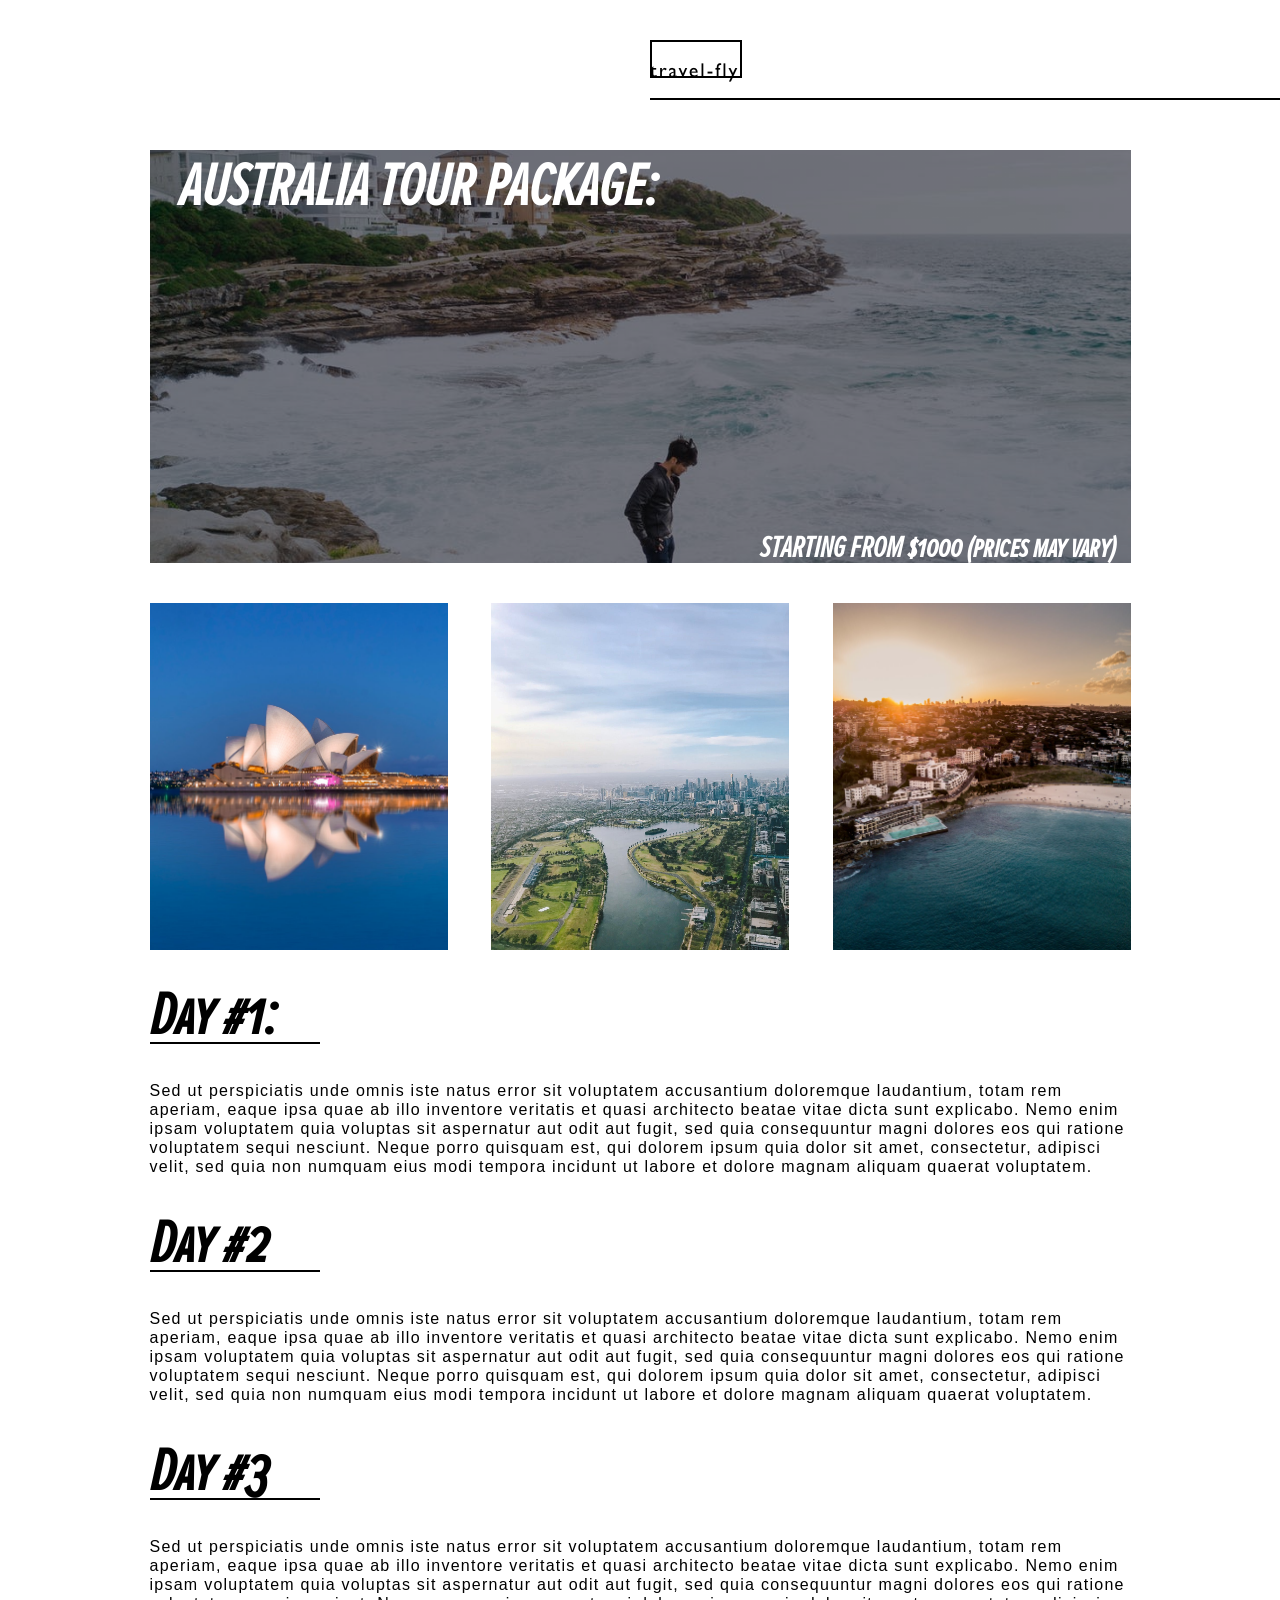
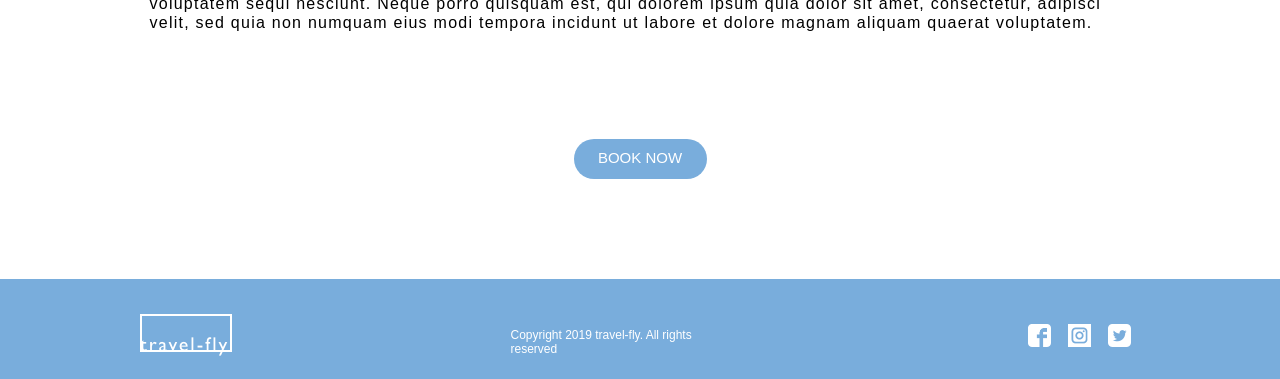
==== commit 2b99cb29: "jquery jquery" ====
--- a/australia.html
+++ b/australia.html
@@ -7,8 +7,8 @@
     <link rel="stylesheet" href="css/styles.css" />
   </head>
   <body>
-    <nav class="black">
-      <div class="logo"></div>
+    <nav class="black-nav">
+      <div class="logo-black"></div>
       <div class="black-links">
         <a href="index.html" class="active">home</a>
         <a href="about.html" class="active">about</a>
--- a/css/styles.css
+++ b/css/styles.css
@@ -35,7 +35,7 @@
   font-family: Lato;
   src: url(fonts/Lato/Lato-lightItalic.ttf);
 }
-.hero {
+.home-hero-image {
   width: 100%;
   height: 500px;
   padding-top: 20px;
@@ -131,7 +131,7 @@
   max-width: 1000px;
   min-height: 60px;
   margin: 0 auto;
-  padding-top: 50px;
+  padding-top: 35px;
   display: flex;
   justify-content: space-between;
   align-items: center;
@@ -518,6 +518,11 @@
   display: flex;
   justify-content: space-between;
   border-bottom: #ffffff solid 2px;
+  background-color: transparent;
+  position: fixed;
+  width: 100%;
+  top: 20px;
+  left: 650px;
 }
 nav .logo {
   width: 92px;
@@ -526,6 +531,7 @@
   background-position: center;
   background-size: cover;
   background-repeat: no-repeat;
+  color: white;
 }
 nav .links {
   width: 525px;
@@ -533,6 +539,7 @@
   display: flex;
   font-family: "Gill Sans", "Gill Sans MT", Calibri, "Trebuchet MS", sans-serif;
   font-size: 15px;
+  color: white;
 }
 nav .links a {
   text-decoration: none;
@@ -542,6 +549,7 @@
   border-right: solid 1px #79addc;
   padding-left: 20px;
   padding-right: 20px;
+  color: white;
 }
 nav .links .contact {
   border-right: none;
@@ -582,7 +590,7 @@
   padding-top: 10px;
 }
 
-.black {
+.black-nav {
   max-width: 1280px;
   height: 60px;
   margin: 0 auto;
@@ -591,7 +599,7 @@
   border-bottom: black solid 2px;
   margin-top: 20px;
 }
-.black .logo {
+.black-nav .logo-black {
   width: 92px;
   height: 42px;
   background-image: url(../assets/icons/logo-black.png);
@@ -599,14 +607,14 @@
   background-size: cover;
   background-repeat: no-repeat;
 }
-.black .black-links {
+.black-nav .black-links {
   max-width: 525px;
   height: 42px;
   display: flex;
   font-family: "Gill Sans", "Gill Sans MT", Calibri, "Trebuchet MS", sans-serif;
   font-size: 15px;
 }
-.black a {
+.black-nav a {
   text-decoration: none;
   color: black;
   align-self: center;
@@ -616,7 +624,7 @@
   padding-right: 20px;
   color: black;
 }
-.black .contact {
+.black-nav .contact {
   border-right: none;
 }
 
@@ -624,7 +632,7 @@
   max-width: 980px;
   min-height: 200px;
   margin: 0 auto;
-  margin-top: 179px;
+  margin-top: 300px;
   margin-bottom: 230px;
 }
 .about-content .about-text {
@@ -648,6 +656,7 @@
   min-height: 200px;
   max-width: 900px;
   margin-top: 101px;
+  margin-bottom: 360px;
 }
 .about-content .client-content h3 {
   width: 240px;
@@ -760,7 +769,7 @@
 }
 .tours-content header {
   max-width: 981px;
-  margin: 50px auto 0 auto;
+  margin: 150px auto 0 auto;
   min-height: 200px;
   background-image: linear-gradient(rgba(0, 0, 0, 0.5), rgba(0, 0, 0, 0.5)), url(../assets/tour/tours-header.jpg);
   background-position: center;
@@ -890,6 +899,7 @@
   background-repeat: no-repeat;
   font-family: Proxima;
   color: #ffffff;
+  margin-top: 150px;
 }
 .individual-tours .israel-main h1 {
   font-size: 60px;
@@ -994,6 +1004,7 @@
   background-repeat: no-repeat;
   font-family: Proxima;
   color: #ffffff;
+  margin-top: 150px;
 }
 .individual-tours .usa-main h1 {
   font-size: 60px;
@@ -1045,6 +1056,7 @@
   background-repeat: no-repeat;
   font-family: Proxima;
   color: #ffffff;
+  margin-top: 150px;
 }
 .individual-tours .australia-main h1 {
   font-size: 60px;
@@ -1097,6 +1109,7 @@
   background-repeat: no-repeat;
   font-family: Proxima;
   color: #ffffff;
+  margin-top: 150px;
 }
 .individual-tours .newz-main h1 {
   font-size: 60px;
@@ -1149,6 +1162,7 @@
   background-repeat: no-repeat;
   font-family: Proxima;
   color: #ffffff;
+  margin-top: 150px;
 }
 .individual-tours .france-main h1 {
   font-size: 60px;
@@ -1200,6 +1214,7 @@
   background-repeat: no-repeat;
   font-family: Proxima;
   color: #ffffff;
+  margin-top: 150px;
 }
 .individual-tours .egypt-main h1 {
   font-size: 60px;
@@ -1251,6 +1266,7 @@
   background-repeat: no-repeat;
   font-family: Proxima;
   color: #ffffff;
+  margin-top: 150px;
 }
 .individual-tours .japan-main h1 {
   font-size: 60px;
@@ -1302,6 +1318,7 @@
   background-repeat: no-repeat;
   font-family: Proxima;
   color: #ffffff;
+  margin-top: 150px;
 }
 .individual-tours .canada-main h1 {
   font-size: 60px;
@@ -1353,6 +1370,7 @@
   background-repeat: no-repeat;
   font-family: Proxima;
   color: #ffffff;
+  margin-top: 150px;
 }
 .individual-tours .uae-main h1 {
   font-size: 60px;
@@ -1398,7 +1416,7 @@
 }
 .special-content {
   max-width: 980px;
-  margin: 150px auto 85px auto;
+  margin: 350px auto 140px auto;
   min-height: 910px;
 }
 .special-content .title {
@@ -1513,7 +1531,7 @@
 }
 .blog-content {
   max-width: 980px;
-  margin: 85px auto 0 auto;
+  margin: 300px auto 40px auto;
   height: 1060px;
 }
 .blog-content h1 {
@@ -1575,7 +1593,7 @@
 
 .contact-content {
   max-width: 980px;
-  margin: 185px auto 50px auto;
+  margin: 350px auto 140px auto;
   min-height: 910px;
   display: flex;
   justify-content: space-between;
